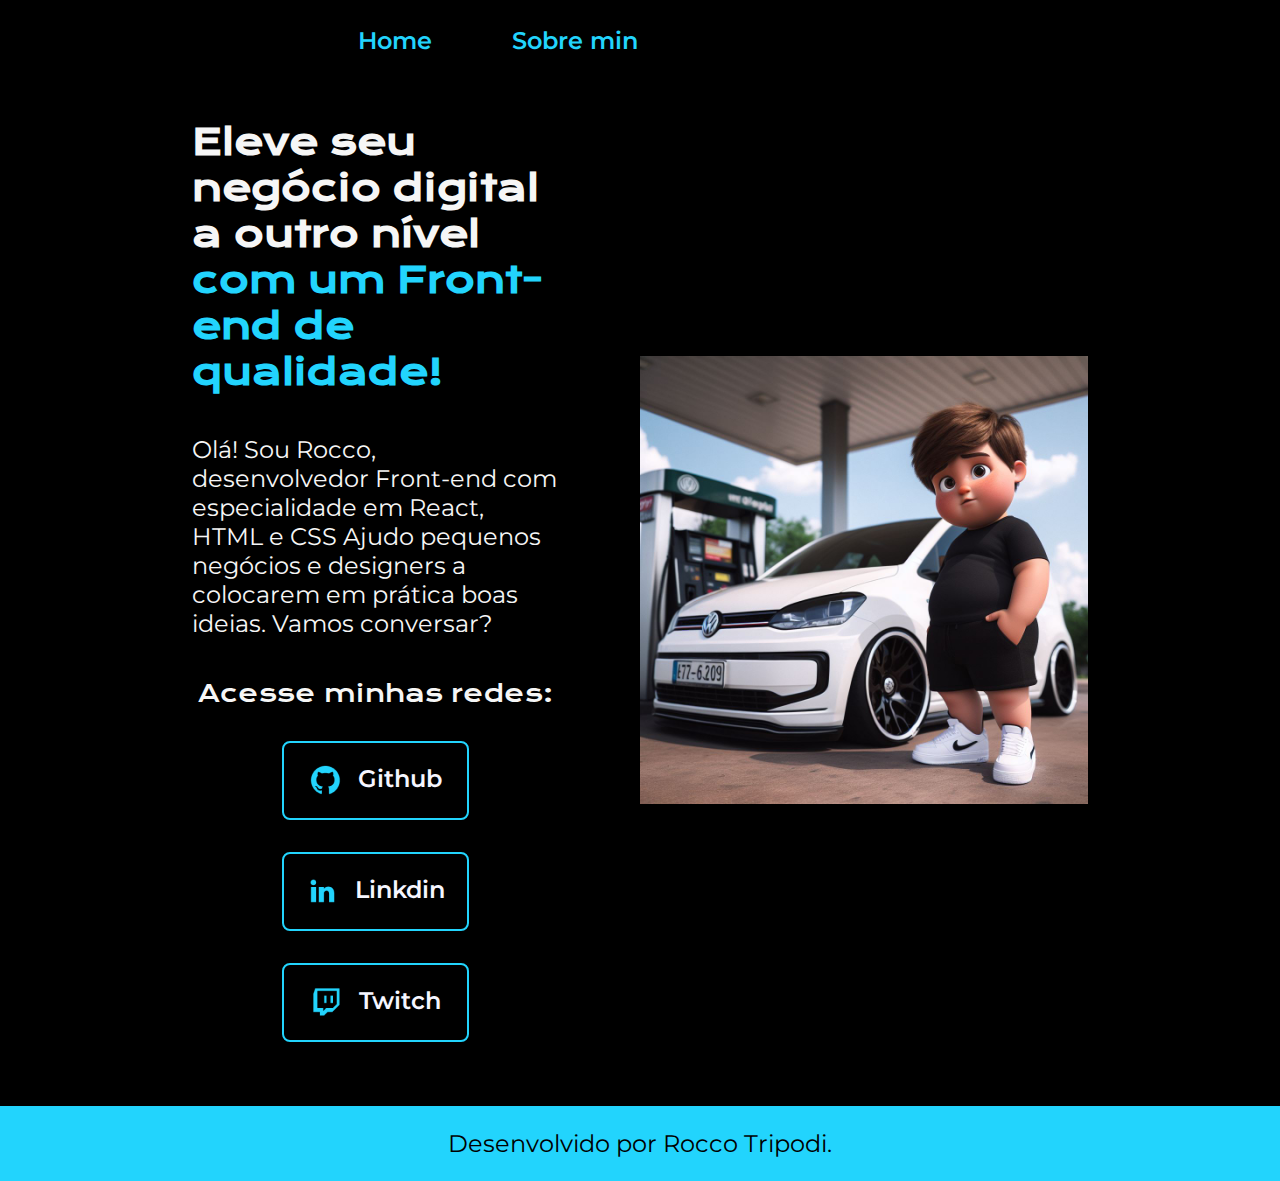
==== index.html @ 37209135 "Add files via upload" ====
<!DOCTYPE html>
<html lang="pt-br">
<head>
    <meta charset="UTF-8">
    <meta name="viewport" content="width=device-width, initial-scale=1.0">
    <title>Portfolio</title>
    <link rel="stylesheet" href="./styles/style.css">
</head>
<body>
    <header class="topo">
        <nav class="topo__menu">
            <a class="topo__menu__link" href="index.html">Home</a>
            <a class="topo__menu__link" href="about.html">Sobre min</a>
        </nav>    
    </header>
    <main class="apresentacao">
        <section class="apresentacao__conteudo">
            <h1 class="apresentacao__conteudo__titulo">Eleve seu negócio digital a outro nível <strong class="titulo-destaque"> com um Front-end de qualidade!</strong></h1>
            <p class="apresentacao__conteudo__texto">Olá! Sou Rocco, desenvolvedor Front-end com especialidade em React, HTML e CSS Ajudo pequenos negócios e designers a colocarem em prática boas ideias. Vamos conversar?</p>
            <div class="apresentacao__links">
                <h2 class="apresentacao__links__subtitutos">Acesse minhas redes:</h2>
                <a class="apresentacao__links__navegacao" href="https://github.com/RoccoTripodiRT"> <img src="./assets/github.png"> Github</a>
                <a class="apresentacao__links__navegacao" href="https://www.linkedin.com/in/rocco-tripodi-b336b29a/"><img src="./assets/linkedin.png"> Linkdin</a>
                <a class="apresentacao__links__navegacao" href="https://www.twitch.tv/roccotripodi"><img src="./assets/twitch.png"> Twitch</a>
            </div>
        </section>
        <img class="apresentacao__imagem" src="./assets/avatarcarro.jpeg" alt="Avatar">

    </main>
    <footer class="rodape">Desenvolvido por Rocco Tripodi.</footer>
</body>
</html>
---- styles/style.css ----
@import url('https://fonts.googleapis.com/css2?family=Krona+One&family=Montserrat:ital,wght@0,100..900;1,100..900&display=swap');

:root {
    --cor-primaria: #000000;
    --cor-secundaria: #f6f6ff;
    --cor-tercearia: #22d4fd;
    --cor-hover: #272727;
    --font-primaria: "Krona One", sans-serif;
    --font-secundaria: "Montserrat", sans-serif;
}

* {
    margin: 0;
    padding: 0;
}

.topo {
    padding: 2% 0% 0% 28%;
    
}

.topo__menu {
    display: flex;
    gap: 80px;

}

.topo__menu__link {
    color: var(--cor-tercearia);
    font-family: var(--font-secundaria);
    font-weight: 600;
    font-size: 1.5rem;
    text-decoration: none;
}

body {
    box-sizing: border-box;
    background-color: var(--cor-primaria);
    color: #F6F6F6;
    
}


.apresentacao {
    margin: 5% 15%;
    display: flex;
    align-items: center;
    justify-content: space-evenly;
    gap: 82px;
    


}

.apresentacao__conteudo {
    width: 50%;
    display: flex;
    flex-direction: column;
    gap: 40px;

}

.apresentacao__conteudo__titulo {
    font-size: 2.25rem;
    font-family: var(--font-primaria);
}

.titulo-destaque {
    color: var(--cor-tercearia);
}

.apresentacao__conteudo__texto {
    font-size: 1.5rem;
    font-family: var(--font-secundaria);
    
}

.apresentacao__links__subtitutos {
    font-family: var(--font-primaria);
    font-weight: 400;
    font-size: 1.5rem;
}

.apresentacao__links {
    display: flex;
    flex-direction: column;
    justify-content: space-between;
    align-items: center;
    gap: 32px;
}

.apresentacao__links__navegacao {
    display: flex;
    justify-content: center;
    gap: 16px;
    width: 50%;
    text-align: center;
    border-radius: 8px;
    border: 2px solid var(--cor-tercearia);
    font-size: 1.5rem;
    padding: 21.5px 0;
    text-decoration: none;
    color: var(--cor-secundaria);
    font-family: var(--font-secundaria);
    font-weight: 600;
}

.apresentacao__links__link:hover{
    background-color: var(--cor-hover);
}

.apresentacao__imagem {
    width: 50%;

}
.rodape {
    color: var(--cor-primaria);
    background-color: var(--cor-tercearia);
    padding: 23px;
    text-align: center;
    font-weight: 400px;
    font-size: 1.5rem;
    font-family: var(--font-secundaria);
}

@media (max-width: 1200px) {
    .topo {
        padding: 10%;    
    }

    .topo__menu {
        justify-content: center;
    }
    
    .apresentacao {
        flex-direction: column-reverse;
        padding: 5%;
    }
    
    .apresentacao__conteudo {
        width: auto;
    }
}
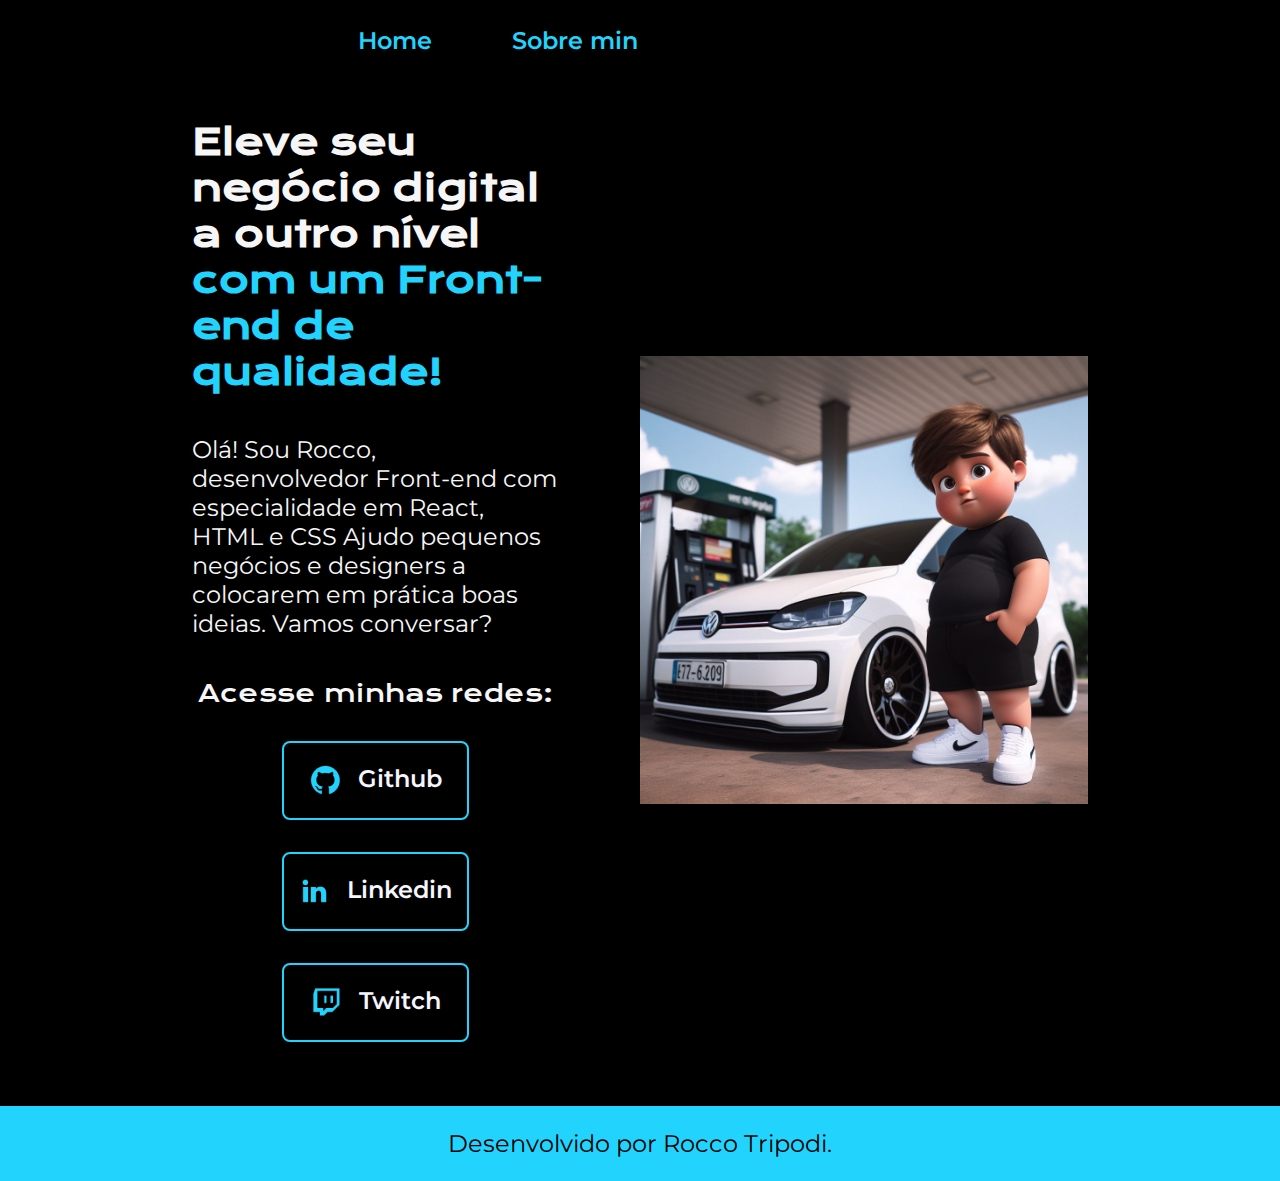
==== commit e48ff6f0: "Add files via upload" ====
--- a/index.html
+++ b/index.html
@@ -20,7 +20,7 @@
             <div class="apresentacao__links">
                 <h2 class="apresentacao__links__subtitutos">Acesse minhas redes:</h2>
                 <a class="apresentacao__links__navegacao" href="https://github.com/RoccoTripodiRT"> <img src="./assets/github.png"> Github</a>
-                <a class="apresentacao__links__navegacao" href="https://www.linkedin.com/in/rocco-tripodi-b336b29a/"><img src="./assets/linkedin.png"> Linkdin</a>
+                <a class="apresentacao__links__navegacao" href="https://www.linkedin.com/in/rocco-tripodi-b336b29a/"><img src="./assets/linkedin.png"> Linkedin</a>
                 <a class="apresentacao__links__navegacao" href="https://www.twitch.tv/roccotripodi"><img src="./assets/twitch.png"> Twitch</a>
             </div>
         </section>
